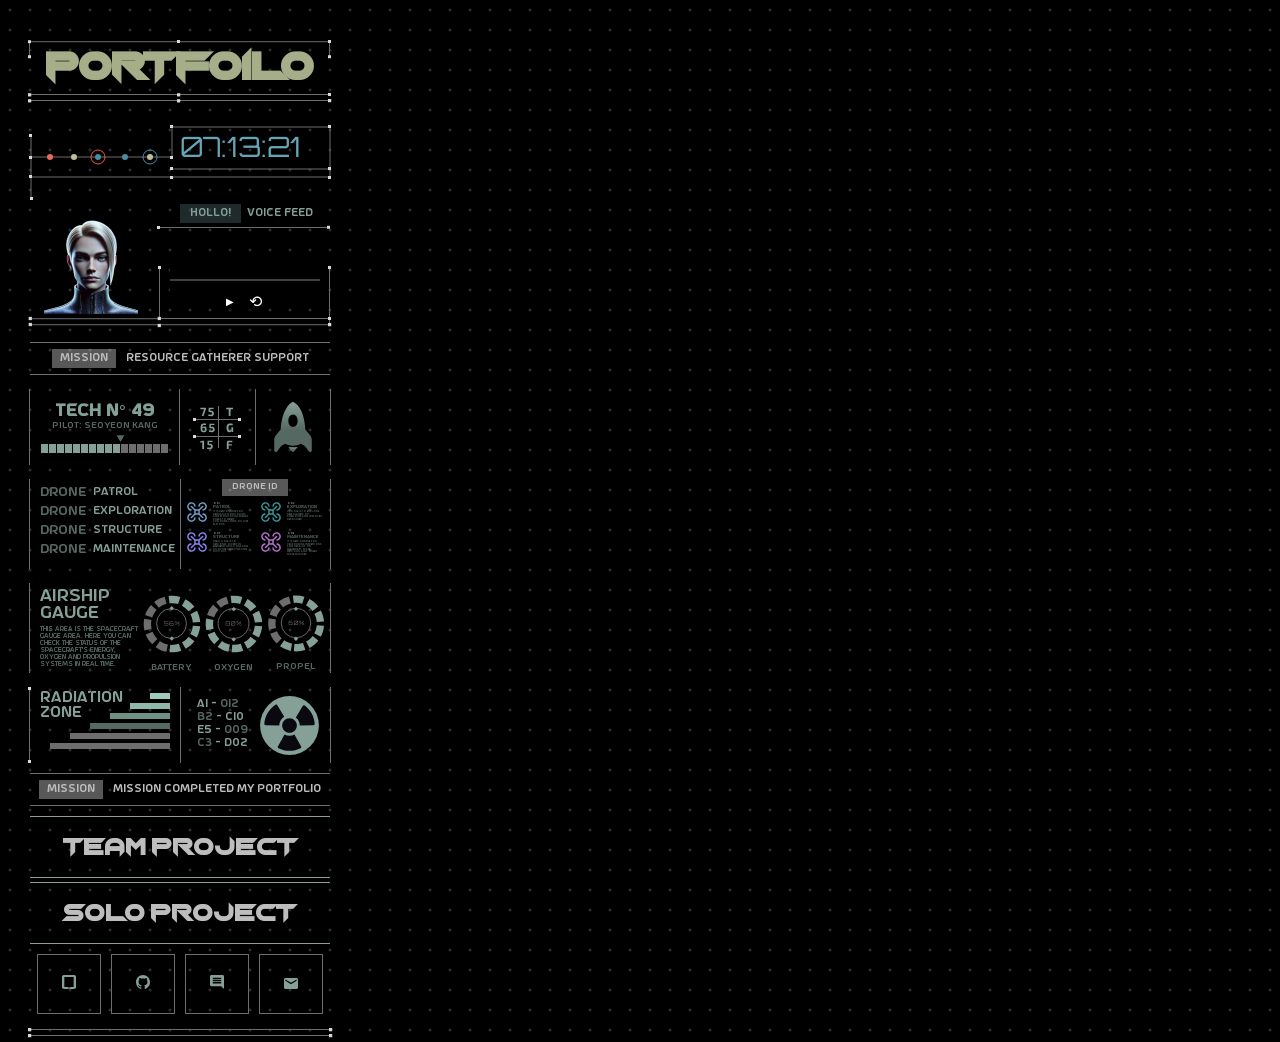
==== index copy.html @ c0d760b0 "추가" ====
<!DOCTYPE html>
<html lang="en">
<head>
    <meta charset="UTF-8">
    <meta name="viewport" content="width=device-width, initial-scale=1.0">
    <title>Document</title>
    <style>
        @font-face {
        font-family: 'astro';
        src: url('/fonts/astro.ttf') format('truetype');
        }

        @font-face {
        font-family: 'Orbitron';
        src: url('/fonts/Orbitron-VariableFont_wght.ttf') format('truetype');
        }

        @font-face {
        font-family: 'AstroSpace';
        src: url('/fonts/AstroSpace-eZ2Bg.ttf') format('truetype');
        }

        @font-face {
        font-family: 'chopsic';
        src: url('/fonts/Chopsic.otf') format('truetype');
        }

        * {
        margin: 0;
        padding: 0;
        }

        body {
        background-color: #0A090F;
        height: 100vh;
        background-size: 20px 20px;
        background-image: repeating-radial-gradient(rgb(72, 72, 72) 0px, black 2px, black 48px);
        }

        #wrap {
        width: 100%;
        height: 100vh;
        display: flex;
        }

        #header {
        width: 360px;
        height: 100%;
        display: flex;
        flex-direction: column;
        align-items: center;

        .titleimg {
            position: relative;
        }

        h1 {
            font-size: 40px;
            font-family: 'chopsic';
            color: #A5AD89;
            position: absolute;
            top: 44px;
            left: 46px;
        }

        .voice {
            display: flex;
            align-items: center;
            position: absolute;
            font-family: 'AstroSpace';
            top: 204px;
            left: 180px;

            p {
            color: #85A097;
            background-color: rgba(53, 70, 71, 0.6);
            font-size: 10px;
            padding: 4px 10px;
            }

            span {
            color: #85A097;
            font-size: 10px;
            margin-left: 6px;
            }
        }

        .profile {
            width: 100%;
            margin-top: 40px;
            text-align: center;

            .profile-image {
            margin-top: 14px;
            position: relative;
            z-index: 1;
            }

            .profile-image2 {
            position: absolute;
            top: 220px;
            left: 44px;
            }
        }

        .contents__title {
            display: flex;
            align-items: center;
            justify-content: center;
            width: 300px;
            min-height: 31px;
            margin-top: 10px;
            border-top: 1px solid #6D6D6D;
            border-bottom: 1px solid #6D6D6D;

            span {
            padding: 4px 8px;
            color: #BDBDBD;
            background-color: rgba(221, 221, 221, 0.4);
            text-align: center;
            font-size: 10px;
            font-family: 'AstroSpace';
            }

            p {
            color: #BDBDBD;
            text-align: center;
            font-size: 10px;
            font-family: 'AstroSpace';
            margin-left: 10px;
            }
        }

        .contents {
            .cont01 {
            display: flex;
            width: 300px;
            height: 76px;
            margin-top: 14px;
            border-left: 1px solid #6D6D6D;
            border-right: 1px solid #6D6D6D;

            .tech {
                width: 150px;
                height: 100%;
                text-align: center;
                display: flex;
                flex-direction: column;
                align-items: center;
                justify-content: center;
                gap: 2px;
                font-family: 'AstroSpace';

                h2 {
                color: #85A097;
                font-size: 16px;
                }

                p {
                color: #566862;
                font-size: 8px;
                }
            }

            .Temperature {
                width: 75px;
                height: 100%;
                border-left: 1px solid #6D6D6D;
                border-right: 1px solid #6D6D6D;
                text-align: center;
                display: flex;
                align-items: center;
                justify-content: center;
            }

            .spaceship {
                width: 75px;
                height: 100%;
                text-align: center;
                display: flex;
                align-items: center;
                justify-content: center;
            }
            }

            .cont02 {
            width: 300px;
            height: 90px;
            margin-top: 14px;
            border-left: 1px solid #6D6D6D;
            border-right: 1px solid #6D6D6D;
            display: flex;

            .drone_name {
                width: 50%;
                height: 90px;
                border-right: 1px solid #6D6D6D;
                text-align: center;
                align-items: left;
                justify-content: center;
                display: flex;
                flex-direction: column;

                ul {
                display: flex;
                gap: 6px;
                align-items: center;
                justify-content: flex-start;
                margin-left: 10px;

                li {
                    list-style: none;
                    font-family: 'AstroSpace';
                    font-size: 12px;
                    margin-bottom: 6px;

                    &:nth-child(1) {
                    color: #566862;
                    font-size: 12px;
                    }

                    &:nth-child(2) {
                    color: #85A097;
                    font-size: 10px;
                    }
                }
                }
            }

            .drone__id {
                width: 50%;
                height: 100%;
                display: flex;
                flex-direction: column;
                align-items: center;

                .drone__id__title {
                font-family: 'AstroSpace';
                color: #BDBDBD;
                font-size: 8px;
                text-align: center;
                background-color: rgba(221, 221, 221, 0.4);
                padding: 4px 10px;
                }

                .drone__explanation {
                display: grid;
                grid-template-columns: 1fr 1fr;
                margin-top: 6px;

                .drone__item {
                    display: flex;
                    flex-direction: row;
                    justify-content: center;

                    .drone__img {
                    margin-bottom: 6px;
                    margin-left: 6px;
                    margin-right: 6px;

                    img {
                        width: 20px;
                    }
                    }

                    ul {
                    list-style: none;
                    margin: 0;
                    padding: 0;
                    font-family: 'AstroSpace';

                    &:nth-child(2) {
                        margin-right: 6px;
                    }

                    li:nth-child(1) {
                        color: #85A097;
                        font-size: 2px;
                    }

                    li:nth-child(2) {
                        color: #566862;
                        font-size: 4px;
                        margin-top: 1px;
                    }

                    li:nth-child(3) {
                        color: #566862;
                        font-size: 2px;
                        margin-top: 1px;
                        line-height: 1.3;
                    }
                    }
                }
                }
            }
            }

            .cont03 {
            width: 300px;
            height: 90px;
            margin-top: 14px;
            border-left: 1px solid #6D6D6D;
            border-right: 1px solid #6D6D6D;
            display: flex;
            align-items: center;
            font-family: 'AstroSpace';

            .airship_title {
                width: 40%;
                margin-left: 10px;

                span {
                color: #85a097;
                font-size: 16px;
                }

                p {
                color: #566862;
                font-size: 6px;
                margin-top: 4px;
                }
            }

            .gauges {
                display: flex;
                margin-right: 4px;

                .gauge {
                img {
                    width: 80px;

                    &:nth-child(1) {
                    margin-right: -10px;
                    margin-left: -8px;
                    margin-bottom: -4px;
                    }
                }

                p {
                    font-size: 8px;
                    color: #566862;
                    text-align: center;
                }
                }
            }
            }

            .cont04 {
            width: 300px;
            height: 76px;
            margin-top: 14px;
            border-left: 1px solid #6D6D6D;
            border-right: 1px solid #6D6D6D;
            display: flex;
            align-items: center;
            justify-content: center;
            font-family: 'AstroSpace';
            position: relative;

            &::before,
            &::after {
                content: '';
                position: absolute;
                width: 3px;
                height: 3px;
                background-color: #D9D9D9;
                left: -2px;
            }

            &::before {
                top: 0;
            }

            &::after {
                bottom: 0;
            }

            &::before,
            &::after {
                content: '';
                position: absolute;
                width: 3px;
                height: 3px;
                background-color: #D9D9D9;
                right: 0;
            }

            &::before {
                top: 0;
            }

            &::after {
                bottom: 0;
            }


            .radiation_left {
                width: 50%;
                height: 76px;
                border-right: 1px solid #6D6D6D;
                position: relative;

                .radiation_text {
                display: flex;
                flex-direction: column;
                position: relative;
                margin-top: 4px;

                span {
                    font-size: 14px;
                    color: #85A097;
                    margin-left: 10px;
                }
                }

                .bars {
                display: flex;
                flex-direction: column;
                justify-content: flex-end;
                align-items: flex-end;
                position: absolute;
                top: 4px;
                right: 10px;

                .bar {
                    height: 6px;
                    margin: 2px 0;
                    background-color: #687f7c;

                    &.bar1 {
                    width: 20px;
                    background-color: #9FC9BB;
                    }

                    &.bar2 {
                    width: 40px;
                    background-color: #8FB7AA;
                    }

                    &.bar3 {
                    width: 60px;
                    background-color: #709186;
                    }

                    &.bar4 {
                    width: 80px;
                    background-color: #566862;
                    }

                    &.bar5 {
                    width: 100px;
                    background-color: #6D6D6D;
                    }

                    &.bar6 {
                    width: 120px;
                    background-color: #6D6D6D;
                    }
                }
                }
            }

            .radiation_right {
                width: 50%;
                display: flex;
                align-items: center;

                ul {
                list-style: none;
                margin-left: 16px;
                margin-right: 10px;

                li {
                    font-size: 10px;
                    color: #85A097;
                    margin-bottom: 2px;

                    span {
                    color: #566862;
                    }
                }
                }
            }
            }
        }

        
        .header__bottom {
            margin-top: 10px;

            .teamPro, .soloPro {
                width: 300px;
                height: 60px;
                border-top: 1px solid #85A097;
                border-bottom: 1px solid #85A097;
                color: #BDBDBD;
                display: flex;
                align-items: center;
                justify-content: center;
                font-size: 25px;
                font-family: 'chopsic';
                position: relative;
                overflow: hidden;
                transition: background-color 0.3s ease;

                &:hover {
                    cursor: pointer;
                    background-color: rgba(133, 160, 151, 0.1);
                }

                .click-image {
                    position: absolute;
                    top: 50%;
                    left: 50%;
                    transform: translate(-50%, -50%);
                    opacity: 0;
                    transition: opacity 0.3s ease;
                    pointer-events: none;
                }

                &:hover .click-image {
                    opacity: 1;
                }
            }

            .soloPro {
                margin-top: 4px;
            }
        }

        .header__bottom__link {
            display: flex;
            margin-top: 10px;
            margin-bottom: 10px;
            gap: 10px;
            align-items: center;
            justify-content: center;

            .phone,
            .git,
            .comment,
            .mail {
            padding: 20px 24px;
            border: 1px solid #6D6D6D;

            &:hover {
                border: 1px solid #fff;
                color: #fff;
                background-color: rgba(133, 160, 151, 0.6);
                cursor: pointer;
            }
            }
        }
        }

        #main {
        width: 70%;
        height: 100%;
        }

        #feeds {
        width: 10%;
        height: 100%;
        }

        @keyframes blink1 {
        0%, 100% {
            opacity: 1;
        }
        50% {
            opacity: 0;
        }
        }

        @keyframes blink2 {
        0%, 100% {
            opacity: 0;
        }
        50% {
            opacity: 1;
        }
        }

        .bouncing-circle {
        animation: blink1 2s infinite;
        }

        .bouncing-circle2 {
        animation: blink2 2s infinite;
        }

        #visualizer {
        width: 150px;
        height: 40px;
        margin-bottom: 5px;
        position: absolute;
        top: 260px;
        left: 170px;
        }

        #controls {
        display: flex;
        gap: 5px;
        align-items: center;
        position: absolute;
        top: 290px;
        left: 220px;
        }

        button {
        background-color: rgba(0, 0, 0, 0.5);
        color: white;
        border: none;
        padding: 3px 6px;
        cursor: pointer;
        font-size: 10px;
        z-index: 1000;
        }

        #repeat {
        font-size: 16px;
        padding: 2px 4px;
        z-index: 1000;
        }
    </style>
</head>
<body>
    <div id="wrap">
        <div id="header">
            <div class="profile">
                <img src="./img/profile_line01.svg" alt="#" class="titleimg">
                <h1>PORTFOILO</h1>
                <svg width="400" height="100" xmlns="http://www.w3.org/2000/svg">
                    <style>.c{fill:#D9D9D9}.l{stroke:#6D6D6D;stroke-width:1}</style>
                    <g class="l"><line x1="30" y1="50" x2="170" y2="50"/><line x1="30" y1="70" x2="330" y2="70"/><line x1="31" y1="30" x2="31" y2="90"/><line x1="172" y1="20" x2="172" y2="50"/><line x1="173" y1="20" x2="330" y2="20"/><line x1="173" y1="62" x2="330" y2="62"/><line x1="330" y1="20" x2="330" y2="70"/></g>
                    <g class="c"><rect x="29" y="49" width="3" height="3"/><rect x="29" y="68" width="3" height="3"/><rect x="170" y="49" width="3" height="3"/><rect x="29" y="27" width="3" height="3"/><rect x="30" y="90" width="3" height="3"/><rect x="170" y="18" width="3" height="3"/><rect x="328" y="18" width="3" height="3"/><rect x="170" y="60" width="3" height="3"/><rect x="328" y="60" width="3" height="3"/><rect x="170" y="69" width="3" height="3"/><rect x="328" y="69" width="3" height="3"/></g>
                    <g fill="none" stroke-width="1"><circle cx="98" cy="50" r="7" stroke="#FF5336" class="bouncing-circle"/><circle cx="150" cy="50" r="7" stroke="#488DA3" class="bouncing-circle"/></g>
                    <g><circle cx="50" cy="50" r="3" fill="#ED6A5A" class="bouncing-circle"/><circle cx="74" cy="50" r="3" fill="#C0BC9C" class="bouncing-circle2"/><circle cx="98" cy="50" r="3" fill="#488DA3" class="bouncing-circle"/><circle cx="125" cy="50" r="3" fill="#488DA3" class="bouncing-circle2"/><circle cx="150" cy="50" r="3" fill="#C0BC9C" class="bouncing-circle"/></g>
                    <text id="time-text" x="180" y="50" fill="#66A5B6" font-size="28" font-family="Orbitron">22:00:00</text>
                </svg>
                <div class="voice">
                    <p>HOLLO!</p>
                    <span>VOICE FEED</span>
                </div>
                <img src="./img/profile_line03.svg" alt="#" class="profile-image">
                <img src="./img/profile_img.png" alt="#" class="profile-image2">
                <canvas id="visualizer"></canvas>
                <div id="controls">
                    <button id="playPause">▶</button>
                    <button id="repeat">⟲</button>
                </div>
                <audio id="audioElement" src="space_audio.mp3" style="display: none;"></audio>
            </div>
            <div class="contents__title">
                <span>MISSION</span>
                <p>resource gatherer support</p>
            </div>
            <div class="contents">
                <div class="cont01">
                    <div class="tech">
                        <h2>TECH N° 49</h2>
                        <p>PILOT:  seoyeon kang</p>
                        <img src="./img/gauge.svg" alt="">
                    </div>
                    <div class="Temperature">
                        <img src="./img//Temperature.svg" alt="">
                    </div>
                    <div class="spaceship">
                        <img src="./img/spaceship.svg" alt="">
                    </div>
                </div>

                <div class="cont02">
                    <div class="drone_name">
                        <ul>
                            <li>drone</li>
                            <li>patrol</li>
                        </ul>
                        <ul>
                            <li>drone</li>
                            <li>exploration</li>
                        </ul>
                        <ul>
                            <li>drone</li>
                            <li>structure</li>
                        </ul>
                        <ul>
                            <li>drone</li>
                            <li>maintenance</li>
                        </ul>
                    </div>
                    <div class="drone__id">
                        <div class="drone__id__title">
                            drone id
                        </div>
                        <div class="drone__explanation">
                            <div class="drone__item">
                                <div class="drone__img">
                                    <img src="./img/drone001.svg" alt="">
                                </div>
                                <ul>
                                    <li>001</li>
                                    <li>patrol</li>
                                    <li>It is responsible for regularly monitoring and monitoring specific areas to detect abnormal signs or risk factors.</li>
                                </ul>
                            </div>
                            <div class="drone__item">
                                <div class="drone__img">
                                    <img src="./img/drone002.svg" alt="">
                                </div>
                                <ul>
                                    <li>002</li>
                                    <li>exploration</li>
                                    <li>Its role is to explore new planets or asteroids and discover resources.</li>
                                </ul>
                            </div>
                            <div class="drone__item">
                                <div class="drone__img">
                                    <img src="./img/drone003.svg" alt="">
                                </div>
                                <ul>
                                    <li>003</li>
                                    <li>structure</li>
                                    <li>Their role is to respond quickly in emergency situations and provide lifesaving and support.</li>
                                </ul>
                            </div>
                            <div class="drone__item">
                                <div class="drone__img">
                                    <img src="./img/drone004.svg" alt="">
                                </div>
                                <ul>
                                    <li>004</li>
                                    <li>maintenance</li>
                                    <li>It is responsible for performing inspections and repairs on spacecraft, space stations, and other space facilities.</li>
                                </ul>
                            </div>
                        </div>
                        
                    </div>
                </div>

                <div class="cont03">
                    <div class="airship_title">
                        <span>Airship <br />Gauge</span>
                        <p>This area is the spacecraft gauge area. Here you can check the status of the spacecraft's energy, oxygen and propulsion systems in real time.</p>
                    </div>
                    <div class="gauges">
                        <div class="gauge">
                            <img src="./img/airship_gauge01.svg" alt="Battery Gauge">
                            <p>BATTERY</p>
                        </div>
                        <div class="gauge">
                            <img src="./img/airship_gauge02.svg" alt="Oxygen Gauge">
                            <p>OXYGEN</p>
                        </div>
                        <div class="gauge">
                            <img src="./img/airship_gauge03.svg" alt="Propel Gauge">
                            <p>PROPEL</p>
                        </div>
                    </div>
                </div>

                <div class="cont04">
                    <div class="radiation_left">
                        <div class="radiation_text">
                            <span>RADIATION <br /> ZONE</span>
                        </div>
                        <div class="bars">
                            <div class="bar bar1"></div>
                            <div class="bar bar2"></div>
                            <div class="bar bar3"></div>
                            <div class="bar bar4"></div>
                            <div class="bar bar5"></div>
                            <div class="bar bar6"></div>
                        </div>
                    </div>
                    <div class="radiation_right">
                        <ul>
                            <li>A1 - <span>O12</span></li>
                            <li><span>B2</span> - C10</li>
                            <li>E5 - <span>O09</span></li>
                            <li><span>C3</span> - D02</li>
                        </ul>
                        <img src="./img/radiation.svg" alt="Radiation Icon" class="radiation-icon">
                    </div>
                </div>
            </div>
            <div class="contents__title">
                <span>MISSION</span>
                <p>MISSION COMPLETED MY PORTFOLIO</p>
            </div>
            <div class="header__bottom">
                <div class="teamPro">
                    team  project
                    <img src="./img/click.svg" alt="Click" class="click-image">
                </div>
                <div class="soloPro">
                    solo  project
                    <img src="./img/click.svg" alt="Click" class="click-image">
                </div>
            </div>
            <div class="header__bottom__link">
                <div class="phone">
                    <img src="./img/phone.svg" alt="">
                </div>
                <div class="git">
                    <img src="./img/github.svg" alt="">
                </div>
                <div class="comment">
                    <img src="./img/comment.svg" alt="">
                </div>
                <div class="mail">
                    <img src="./img/mail.svg" alt="">
                </div>
            </div>
            <div class="bottom_line">
                <img src="./img/bottom_line.svg" alt="">
            </div>
        </div>
        <div id="main"></div>
        <div id="feeds"></div>
    </div>
    <script src="./script.js"></script>
</body>
</html>
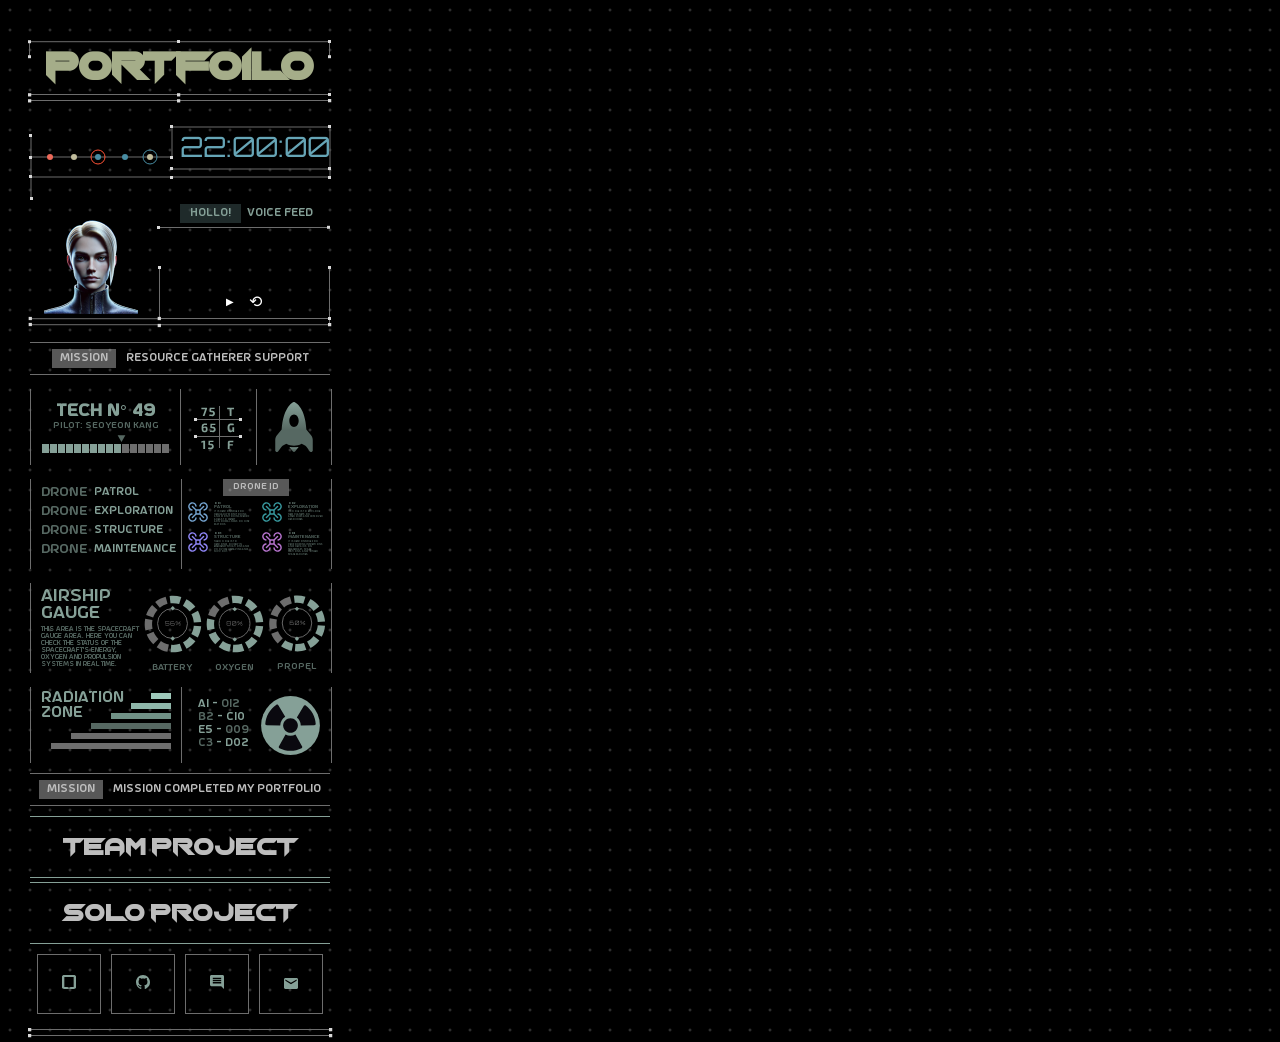
==== commit bbcb5166: "추가수정" ====
--- a/index copy.html
+++ b/index copy.html
@@ -6,49 +6,50 @@
     <title>Document</title>
     <style>
         @font-face {
-        font-family: 'astro';
-        src: url('/fonts/astro.ttf') format('truetype');
+            font-family: 'astro';
+            src: url('/fonts/astro.ttf') format('truetype');
         }
 
         @font-face {
-        font-family: 'Orbitron';
-        src: url('/fonts/Orbitron-VariableFont_wght.ttf') format('truetype');
+            font-family: 'Orbitron';
+            src: url('/fonts/Orbitron-VariableFont_wght.ttf') format('truetype');
         }
 
         @font-face {
-        font-family: 'AstroSpace';
-        src: url('/fonts/AstroSpace-eZ2Bg.ttf') format('truetype');
+            font-family: 'AstroSpace';
+            src: url('/fonts/AstroSpace-eZ2Bg.ttf') format('truetype');
         }
 
         @font-face {
-        font-family: 'chopsic';
-        src: url('/fonts/Chopsic.otf') format('truetype');
+            font-family: 'chopsic';
+            src: url('/fonts/Chopsic.otf') format('truetype');
         }
 
         * {
-        margin: 0;
-        padding: 0;
+            margin: 0;
+            padding: 0;
         }
 
         body {
-        background-color: #0A090F;
-        height: 100vh;
-        background-size: 20px 20px;
-        background-image: repeating-radial-gradient(rgb(72, 72, 72) 0px, black 2px, black 48px);
+            background-color: #0A090F;
+            height: 100vh;
+            background-size: 20px 20px;
+            background-image: repeating-radial-gradient(rgb(72, 72, 72) 0px, black 2px, black 48px);
         }
 
         #wrap {
-        width: 100%;
-        height: 100vh;
-        display: flex;
+            width: 100%;
+            height: 100vh;
+            display: flex;
         }
 
         #header {
-        width: 360px;
-        height: 100%;
-        display: flex;
-        flex-direction: column;
-        align-items: center;
+            width: 360px;
+            height: 100%;
+            display: flex;
+            flex-direction: column;
+            align-items: center;
+        }
 
         .titleimg {
             position: relative;
@@ -70,37 +71,37 @@
             font-family: 'AstroSpace';
             top: 204px;
             left: 180px;
-
-            p {
+        }
+
+        .voice p {
             color: #85A097;
             background-color: rgba(53, 70, 71, 0.6);
             font-size: 10px;
             padding: 4px 10px;
-            }
-
-            span {
+        }
+
+        .voice span {
             color: #85A097;
             font-size: 10px;
             margin-left: 6px;
-            }
         }
 
         .profile {
             width: 100%;
             margin-top: 40px;
             text-align: center;
-
-            .profile-image {
+        }
+
+        .profile-image {
             margin-top: 14px;
             position: relative;
             z-index: 1;
-            }
-
-            .profile-image2 {
+        }
+
+        .profile-image2 {
             position: absolute;
             top: 220px;
             left: 44px;
-            }
         }
 
         .contents__title {
@@ -112,191 +113,194 @@
             margin-top: 10px;
             border-top: 1px solid #6D6D6D;
             border-bottom: 1px solid #6D6D6D;
-
-            span {
+        }
+
+        .contents__title span {
             padding: 4px 8px;
             color: #BDBDBD;
             background-color: rgba(221, 221, 221, 0.4);
             text-align: center;
             font-size: 10px;
             font-family: 'AstroSpace';
-            }
-
-            p {
+        }
+
+        .contents__title p {
             color: #BDBDBD;
             text-align: center;
             font-size: 10px;
             font-family: 'AstroSpace';
             margin-left: 10px;
-            }
         }
 
         .contents {
-            .cont01 {
+            width: 300px;
+        }
+
+        .cont01 {
             display: flex;
             width: 300px;
             height: 76px;
             margin-top: 14px;
             border-left: 1px solid #6D6D6D;
             border-right: 1px solid #6D6D6D;
-
-            .tech {
-                width: 150px;
-                height: 100%;
-                text-align: center;
-                display: flex;
-                flex-direction: column;
-                align-items: center;
-                justify-content: center;
-                gap: 2px;
-                font-family: 'AstroSpace';
-
-                h2 {
-                color: #85A097;
-                font-size: 16px;
-                }
-
-                p {
-                color: #566862;
-                font-size: 8px;
-                }
-            }
-
-            .Temperature {
-                width: 75px;
-                height: 100%;
-                border-left: 1px solid #6D6D6D;
-                border-right: 1px solid #6D6D6D;
-                text-align: center;
-                display: flex;
-                align-items: center;
-                justify-content: center;
-            }
-
-            .spaceship {
-                width: 75px;
-                height: 100%;
-                text-align: center;
-                display: flex;
-                align-items: center;
-                justify-content: center;
-            }
-            }
-
-            .cont02 {
+        }
+
+        .tech {
+            width: 150px;
+            height: 100%;
+            text-align: center;
+            display: flex;
+            flex-direction: column;
+            align-items: center;
+            justify-content: center;
+            gap: 2px;
+            font-family: 'AstroSpace';
+        }
+
+        .tech h2 {
+            color: #85A097;
+            font-size: 16px;
+        }
+
+        .tech p {
+            color: #566862;
+            font-size: 8px;
+        }
+
+        .Temperature {
+            width: 75px;
+            height: 100%;
+            border-left: 1px solid #6D6D6D;
+            border-right: 1px solid #6D6D6D;
+            text-align: center;
+            display: flex;
+            align-items: center;
+            justify-content: center;
+        }
+
+        .spaceship {
+            width: 75px;
+            height: 100%;
+            text-align: center;
+            display: flex;
+            align-items: center;
+            justify-content: center;
+        }
+
+        .cont02 {
             width: 300px;
             height: 90px;
             margin-top: 14px;
             border-left: 1px solid #6D6D6D;
             border-right: 1px solid #6D6D6D;
             display: flex;
-
-            .drone_name {
-                width: 50%;
-                height: 90px;
-                border-right: 1px solid #6D6D6D;
-                text-align: center;
-                align-items: left;
-                justify-content: center;
-                display: flex;
-                flex-direction: column;
-
-                ul {
-                display: flex;
-                gap: 6px;
-                align-items: center;
-                justify-content: flex-start;
-                margin-left: 10px;
-
-                li {
-                    list-style: none;
-                    font-family: 'AstroSpace';
-                    font-size: 12px;
-                    margin-bottom: 6px;
-
-                    &:nth-child(1) {
-                    color: #566862;
-                    font-size: 12px;
-                    }
-
-                    &:nth-child(2) {
-                    color: #85A097;
-                    font-size: 10px;
-                    }
-                }
-                }
-            }
-
-            .drone__id {
-                width: 50%;
-                height: 100%;
-                display: flex;
-                flex-direction: column;
-                align-items: center;
-
-                .drone__id__title {
-                font-family: 'AstroSpace';
-                color: #BDBDBD;
-                font-size: 8px;
-                text-align: center;
-                background-color: rgba(221, 221, 221, 0.4);
-                padding: 4px 10px;
-                }
-
-                .drone__explanation {
-                display: grid;
-                grid-template-columns: 1fr 1fr;
-                margin-top: 6px;
-
-                .drone__item {
-                    display: flex;
-                    flex-direction: row;
-                    justify-content: center;
-
-                    .drone__img {
-                    margin-bottom: 6px;
-                    margin-left: 6px;
-                    margin-right: 6px;
-
-                    img {
-                        width: 20px;
-                    }
-                    }
-
-                    ul {
-                    list-style: none;
-                    margin: 0;
-                    padding: 0;
-                    font-family: 'AstroSpace';
-
-                    &:nth-child(2) {
-                        margin-right: 6px;
-                    }
-
-                    li:nth-child(1) {
-                        color: #85A097;
-                        font-size: 2px;
-                    }
-
-                    li:nth-child(2) {
-                        color: #566862;
-                        font-size: 4px;
-                        margin-top: 1px;
-                    }
-
-                    li:nth-child(3) {
-                        color: #566862;
-                        font-size: 2px;
-                        margin-top: 1px;
-                        line-height: 1.3;
-                    }
-                    }
-                }
-                }
-            }
-            }
-
-            .cont03 {
+        }
+
+        .drone_name {
+            width: 50%;
+            height: 90px;
+            border-right: 1px solid #6D6D6D;
+            text-align: center;
+            align-items: left;
+            justify-content: center;
+            display: flex;
+            flex-direction: column;
+        }
+
+        .drone_name ul {
+            display: flex;
+            gap: 6px;
+            align-items: center;
+            justify-content: flex-start;
+            margin-left: 10px;
+        }
+
+        .drone_name li {
+            list-style: none;
+            font-family: 'AstroSpace';
+            font-size: 12px;
+            margin-bottom: 6px;
+        }
+
+        .drone_name li:nth-child(1) {
+            color: #566862;
+            font-size: 12px;
+        }
+
+        .drone_name li:nth-child(2) {
+            color: #85A097;
+            font-size: 10px;
+        }
+
+        .drone__id {
+            width: 50%;
+            height: 100%;
+            display: flex;
+            flex-direction: column;
+            align-items: center;
+        }
+
+        .drone__id__title {
+            font-family: 'AstroSpace';
+            color: #BDBDBD;
+            font-size: 8px;
+            text-align: center;
+            background-color: rgba(221, 221, 221, 0.4);
+            padding: 4px 10px;
+        }
+
+        .drone__explanation {
+            display: grid;
+            grid-template-columns: 1fr 1fr;
+            margin-top: 6px;
+        }
+
+        .drone__item {
+            display: flex;
+            flex-direction: row;
+            justify-content: center;
+        }
+
+        .drone__img {
+            margin-bottom: 6px;
+            margin-left: 6px;
+            margin-right: 6px;
+        }
+
+        .drone__img img {
+            width: 20px;
+        }
+
+        .drone__item ul {
+            list-style: none;
+            margin: 0;
+            padding: 0;
+            font-family: 'AstroSpace';
+        }
+
+        .drone__item ul:nth-child(2) {
+            margin-right: 6px;
+        }
+
+        .drone__item li:nth-child(1) {
+            color: #85A097;
+            font-size: 2px;
+        }
+
+        .drone__item li:nth-child(2) {
+            color: #566862;
+            font-size: 4px;
+            margin-top: 1px;
+        }
+
+        .drone__item li:nth-child(3) {
+            color: #566862;
+            font-size: 2px;
+            margin-top: 1px;
+            line-height: 1.3;
+        }
+
+        .cont03 {
             width: 300px;
             height: 90px;
             margin-top: 14px;
@@ -305,48 +309,46 @@
             display: flex;
             align-items: center;
             font-family: 'AstroSpace';
-
-            .airship_title {
-                width: 40%;
-                margin-left: 10px;
-
-                span {
-                color: #85a097;
-                font-size: 16px;
-                }
-
-                p {
-                color: #566862;
-                font-size: 6px;
-                margin-top: 4px;
-                }
-            }
-
-            .gauges {
-                display: flex;
-                margin-right: 4px;
-
-                .gauge {
-                img {
-                    width: 80px;
-
-                    &:nth-child(1) {
-                    margin-right: -10px;
-                    margin-left: -8px;
-                    margin-bottom: -4px;
-                    }
-                }
-
-                p {
-                    font-size: 8px;
-                    color: #566862;
-                    text-align: center;
-                }
-                }
-            }
-            }
-
-            .cont04 {
+        }
+
+        .airship_title {
+            width: 40%;
+            margin-left: 10px;
+        }
+
+        .airship_title span {
+            color: #85a097;
+            font-size: 16px;
+        }
+
+        .airship_title p {
+            color: #566862;
+            font-size: 6px;
+            margin-top: 4px;
+        }
+
+        .gauges {
+            display: flex;
+            margin-right: 4px;
+        }
+
+        .gauge img {
+            width: 80px;
+        }
+
+        .gauge img:nth-child(1) {
+            margin-right: -10px;
+            margin-left: -8px;
+            margin-bottom: -4px;
+        }
+
+        .gauge p {
+            font-size: 8px;
+            color: #566862;
+            text-align: center;
+        }
+
+        .cont04 {
             width: 300px;
             height: 76px;
             margin-top: 14px;
@@ -357,176 +359,142 @@
             justify-content: center;
             font-family: 'AstroSpace';
             position: relative;
-
-            &::before,
-            &::after {
-                content: '';
-                position: absolute;
-                width: 3px;
-                height: 3px;
-                background-color: #D9D9D9;
-                left: -2px;
-            }
-
-            &::before {
-                top: 0;
-            }
-
-            &::after {
-                bottom: 0;
-            }
-
-            &::before,
-            &::after {
-                content: '';
-                position: absolute;
-                width: 3px;
-                height: 3px;
-                background-color: #D9D9D9;
-                right: 0;
-            }
-
-            &::before {
-                top: 0;
-            }
-
-            &::after {
-                bottom: 0;
-            }
-
-
-            .radiation_left {
-                width: 50%;
-                height: 76px;
-                border-right: 1px solid #6D6D6D;
-                position: relative;
-
-                .radiation_text {
-                display: flex;
-                flex-direction: column;
-                position: relative;
-                margin-top: 4px;
-
-                span {
-                    font-size: 14px;
-                    color: #85A097;
-                    margin-left: 10px;
-                }
-                }
-
-                .bars {
-                display: flex;
-                flex-direction: column;
-                justify-content: flex-end;
-                align-items: flex-end;
-                position: absolute;
-                top: 4px;
-                right: 10px;
-
-                .bar {
-                    height: 6px;
-                    margin: 2px 0;
-                    background-color: #687f7c;
-
-                    &.bar1 {
-                    width: 20px;
-                    background-color: #9FC9BB;
-                    }
-
-                    &.bar2 {
-                    width: 40px;
-                    background-color: #8FB7AA;
-                    }
-
-                    &.bar3 {
-                    width: 60px;
-                    background-color: #709186;
-                    }
-
-                    &.bar4 {
-                    width: 80px;
-                    background-color: #566862;
-                    }
-
-                    &.bar5 {
-                    width: 100px;
-                    background-color: #6D6D6D;
-                    }
-
-                    &.bar6 {
-                    width: 120px;
-                    background-color: #6D6D6D;
-                    }
-                }
-                }
-            }
-
-            .radiation_right {
-                width: 50%;
-                display: flex;
-                align-items: center;
-
-                ul {
-                list-style: none;
-                margin-left: 16px;
-                margin-right: 10px;
-
-                li {
-                    font-size: 10px;
-                    color: #85A097;
-                    margin-bottom: 2px;
-
-                    span {
-                    color: #566862;
-                    }
-                }
-                }
-            }
-            }
-        }
-
-        
+        }
+
+       
+
+        .radiation_left {
+            width: 50%;
+            height: 76px;
+            border-right: 1px solid #6D6D6D;
+            position: relative;
+        }
+
+        .radiation_text {
+            display: flex;
+            flex-direction: column;
+            position: relative;
+            margin-top: 4px;
+        }
+
+        .radiation_text span {
+            font-size: 14px;
+            color: #85A097;
+            margin-left: 10px;
+        }
+
+        .bars {
+            display: flex;
+            flex-direction: column;
+            justify-content: flex-end;
+            align-items: flex-end;
+            position: absolute;
+            top: 4px;
+            right: 10px;
+        }
+
+        .bar {
+            height: 6px;
+            margin: 2px 0;
+            background-color: #687f7c;
+        }
+
+        .bar1 {
+            width: 20px;
+            background-color: #9FC9BB;
+        }
+
+        .bar2 {
+            width: 40px;
+            background-color: #8FB7AA;
+        }
+
+        .bar3 {
+            width: 60px;
+            background-color: #709186;
+        }
+
+        .bar4 {
+            width: 80px;
+            background-color: #566862;
+        }
+
+        .bar5 {
+            width: 100px;
+            background-color: #6D6D6D;
+        }
+
+        .bar6 {
+            width: 120px;
+            background-color: #6D6D6D;
+        }
+
+        .radiation_right {
+            width: 50%;
+            display: flex;
+            align-items: center;
+        }
+
+        .radiation_right ul {
+            list-style: none;
+            margin-left: 16px;
+            margin-right: 10px;
+        }
+
+        .radiation_right li {
+            font-size: 10px;
+            color: #85A097;
+            margin-bottom: 2px;
+        }
+
+        .radiation_right li span {
+            color: #566862;
+        }
+
         .header__bottom {
             margin-top: 10px;
-
-            .teamPro, .soloPro {
-                width: 300px;
-                height: 60px;
-                border-top: 1px solid #85A097;
-                border-bottom: 1px solid #85A097;
-                color: #BDBDBD;
-                display: flex;
-                align-items: center;
-                justify-content: center;
-                font-size: 25px;
-                font-family: 'chopsic';
-                position: relative;
-                overflow: hidden;
-                transition: background-color 0.3s ease;
-
-                &:hover {
-                    cursor: pointer;
-                    background-color: rgba(133, 160, 151, 0.1);
-                }
-
-                .click-image {
-                    position: absolute;
-                    top: 50%;
-                    left: 50%;
-                    transform: translate(-50%, -50%);
-                    opacity: 0;
-                    transition: opacity 0.3s ease;
-                    pointer-events: none;
-                }
-
-                &:hover .click-image {
-                    opacity: 1;
-                }
-            }
-
-            .soloPro {
-                margin-top: 4px;
-            }
+        }
+
+        .teamPro,
+        .soloPro {
+            width: 300px;
+            height: 60px;
+            border-top: 1px solid #85A097;
+            border-bottom: 1px solid #85A097;
+            color: #BDBDBD;
+            display: flex;
+            align-items: center;
+            justify-content: center;
+            font-size: 25px;
+            font-family: 'chopsic';
+            position: relative;
+            overflow: hidden;
+            transition: background-color 0.3s ease;
+        }
+
+        .teamPro:hover,
+        .soloPro:hover {
+            cursor: pointer;
+            background-color: rgba(133, 160, 151, 0.1);
+        }
+
+        .click-image {
+            position: absolute;
+            top: 50%;
+            left: 50%;
+            transform: translate(-50%, -50%);
+            opacity: 0;
+            transition: opacity 0.3s ease;
+            pointer-events: none;
+        }
+
+        .teamPro:hover .click-image,
+        .soloPro:hover .click-image {
+            opacity: 1;
+        }
+
+        .soloPro {
+            margin-top: 4px;
         }
 
         .header__bottom__link {
@@ -536,93 +504,100 @@
             gap: 10px;
             align-items: center;
             justify-content: center;
-
-            .phone,
-            .git,
-            .comment,
-            .mail {
+        }
+
+        .phone,
+        .git,
+        .comment,
+        .mail {
             padding: 20px 24px;
             border: 1px solid #6D6D6D;
-
-            &:hover {
-                border: 1px solid #fff;
-                color: #fff;
-                background-color: rgba(133, 160, 151, 0.6);
-                cursor: pointer;
+        }
+
+        .phone:hover,
+        .git:hover,
+        .comment:hover,
+        .mail:hover {
+            border: 1px solid #fff;
+            color: #fff;
+            background-color: rgba(133, 160, 151, 0.6);
+            cursor: pointer;
+        }
+
+        .bottom_line img {
+            width: 100%;
+        }
+
+        #main {
+            width: 70%;
+            height: 100%;
+        }
+
+        #feeds {
+            width: 10%;
+            height: 100%;
+        }
+
+        @keyframes blink1 {
+            0%, 100% {
+                opacity: 1;
             }
+            50% {
+                opacity: 0;
             }
         }
-        }
-
-        #main {
-        width: 70%;
-        height: 100%;
-        }
-
-        #feeds {
-        width: 10%;
-        height: 100%;
-        }
-
-        @keyframes blink1 {
-        0%, 100% {
-            opacity: 1;
-        }
-        50% {
-            opacity: 0;
-        }
-        }
 
         @keyframes blink2 {
-        0%, 100% {
-            opacity: 0;
-        }
-        50% {
-            opacity: 1;
-        }
+            0%, 100% {
+                opacity: 0;
+            }
+            50% {
+                opacity: 1;
+            }
         }
 
         .bouncing-circle {
-        animation: blink1 2s infinite;
+            animation: blink1 2s infinite;
         }
 
         .bouncing-circle2 {
-        animation: blink2 2s infinite;
+            animation: blink2 2s infinite;
         }
 
         #visualizer {
-        width: 150px;
-        height: 40px;
-        margin-bottom: 5px;
-        position: absolute;
-        top: 260px;
-        left: 170px;
+            width: 150px;
+            height: 40px;
+            margin-bottom: 5px;
+            position: absolute;
+            top: 260px;
+            left: 170px;
         }
 
         #controls {
-        display: flex;
-        gap: 5px;
-        align-items: center;
-        position: absolute;
-        top: 290px;
-        left: 220px;
+            display: flex;
+            gap: 5px;
+            align-items: center;
+            position: absolute;
+            top: 290px;
+            left: 220px;
         }
 
         button {
-        background-color: rgba(0, 0, 0, 0.5);
-        color: white;
-        border: none;
-        padding: 3px 6px;
-        cursor: pointer;
-        font-size: 10px;
-        z-index: 1000;
+            background-color: rgba(0, 0, 0, 0.5);
+            color: white;
+            border: none;
+            padding: 3px 6px;
+            cursor: pointer;
+            font-size: 10px;
+            z-index: 1000;
         }
 
         #repeat {
-        font-size: 16px;
-        padding: 2px 4px;
-        z-index: 1000;
-        }
+            font-size: 16px;
+            padding: 2px 4px;
+            z-index: 1000;
+        }
+
     </style>
 </head>
 <body>
@@ -736,7 +711,6 @@
                                 </ul>
                             </div>
                         </div>
-                        
                     </div>
                 </div>
 
@@ -821,6 +795,7 @@
         <div id="main"></div>
         <div id="feeds"></div>
     </div>
-    <script src="./script.js"></script>
+    
+    
 </body>
 </html>
